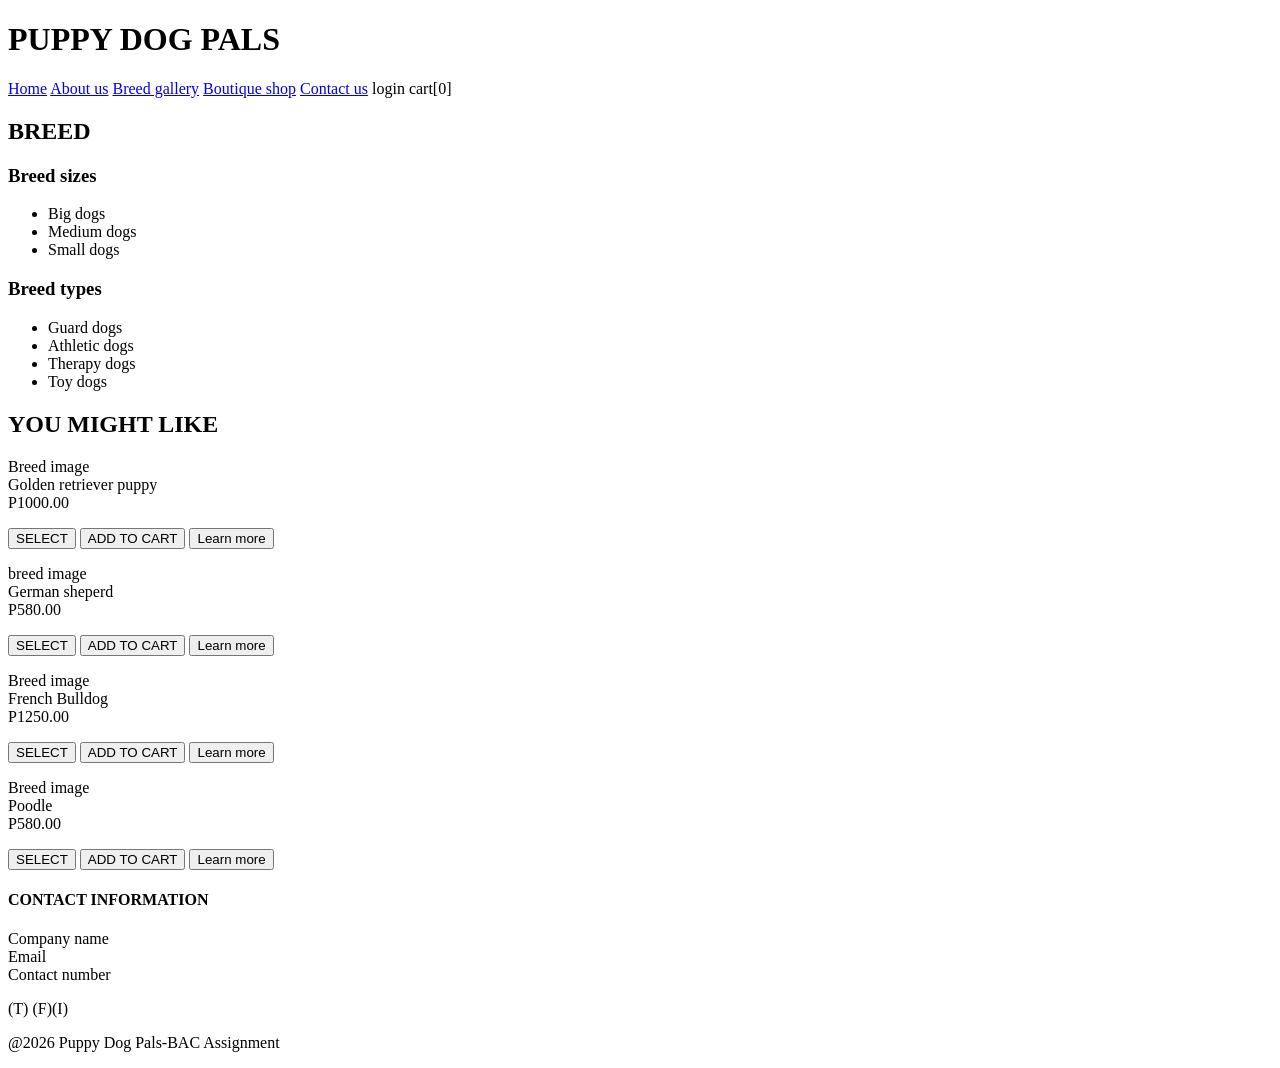
==== gallery.html @ 646cd706 "final submission" ====
<!DOCTYPE html>
<html>
    <head>
        <title> Breed gallery</title>
    </head>
 <body>
        <header>
        <h1> PUPPY DOG PALS </h1>
        <nav>
            <a href="index.html">Home</a>
            <a href="about.html">About us</a>
            <a href="gallery.html">Breed gallery</a>
            <a href="shop.html"> Boutique shop</a>
            <a href="contact.html"> Contact us</a>
            <span> login</span>
            <span> cart[0]</span>
        </nav>
    </header>
    <main>
        <aside>
        <h2>BREED</h2>
        <h3>Breed sizes</h3>
        <ul>
             <li>Big dogs</li>
             <li>Medium dogs</li>
             <li>Small dogs</li>
             
        </ul>
        <h3>Breed types</h3>
        <ul>
            <li> Guard dogs</li>
            <li> Athletic dogs</li>
            <li>Therapy dogs </li>
            <li>Toy dogs</li>
        </ul>
    </aside>
        <section> 
            <h2>YOU MIGHT LIKE</h2>
            <div>
                <p> 
                    Breed image<br>
                    Golden retriever puppy<br>
                    P1000.00
                </p>
                <button>SELECT</button>
                <button> ADD TO CART</button>
                <button>Learn more</button>
            </div>
            <div>
                <p>
                    breed image<br>
                    German sheperd<br>
                    P580.00
                </p>
                 <button>SELECT</button>
                <button> ADD TO CART</button>
                <button> Learn more</button>
            </div>
              <div>
                <p>
                    Breed image<br>
                    French Bulldog<br>
                    P1250.00
                </p>
                <button>SELECT</button>
                <button>ADD TO CART </button>
                <button> Learn more</button>
            </div>
                <div>
                    <p>
                        Breed image<br>
                        Poodle<br>
                        P580.00
                    </p>
                  <button>SELECT</button>
                <button>ADD TO CART </button>
                <button> Learn more</button>
            </div>
            </section>
        </main>
        <footer>
            <h4> CONTACT INFORMATION </h4>
            <p>
                Company name <br>
                Email <br>
                Contact number
            </p> 
            <p>
                <span>(T)</span> <span>(F)</span><span>(I)</span>
                      </p>
                             <p>@2026 Puppy Dog Pals-BAC Assignment</p>
                    </footer>
 </body>
     </html>
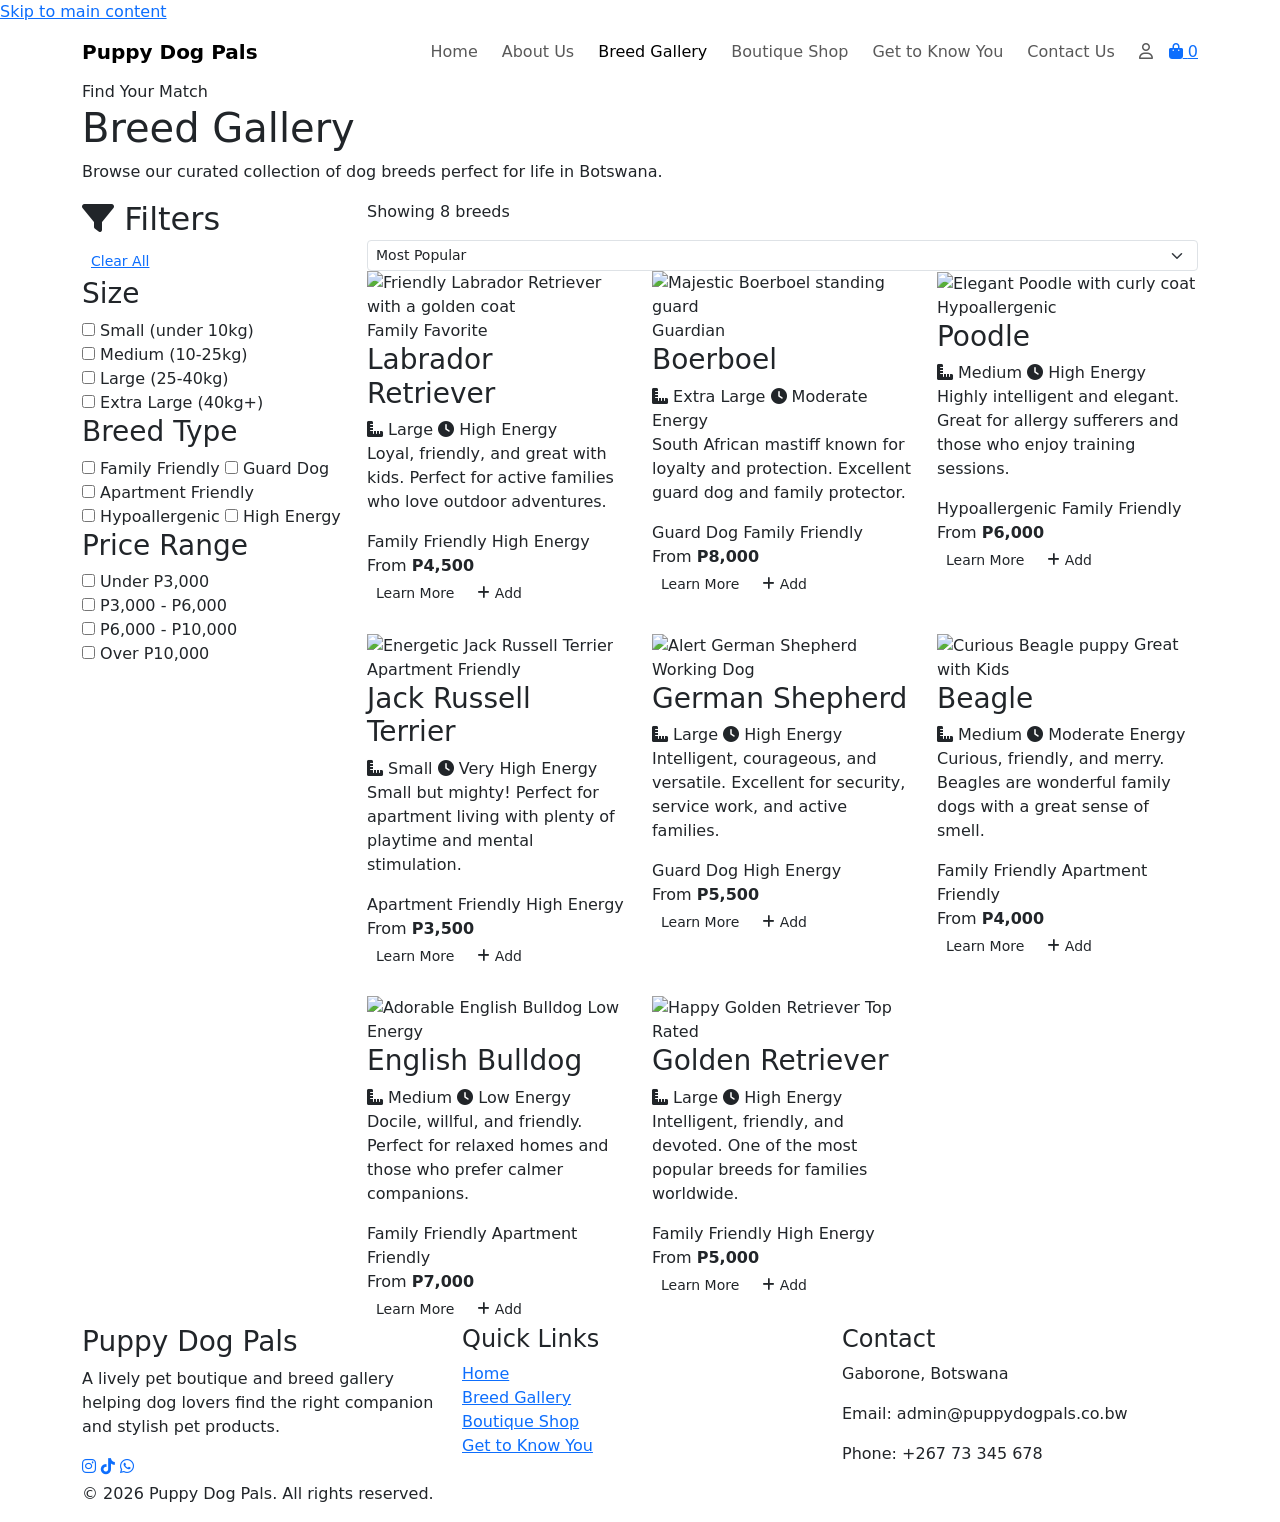
==== commit 175861ef: "Add files via upload" ====
--- a/gallery.html
+++ b/gallery.html
@@ -1,94 +1,518 @@
-<!DOCTYPE html>
-<html>
-    <head>
-        <title> Breed gallery</title>
-    </head>
- <body>
-        <header>
-        <h1> PUPPY DOG PALS </h1>
-        <nav>
-            <a href="index.html">Home</a>
-            <a href="about.html">About us</a>
-            <a href="gallery.html">Breed gallery</a>
-            <a href="shop.html"> Boutique shop</a>
-            <a href="contact.html"> Contact us</a>
-            <span> login</span>
-            <span> cart[0]</span>
-        </nav>
-    </header>
-    <main>
-        <aside>
-        <h2>BREED</h2>
-        <h3>Breed sizes</h3>
-        <ul>
-             <li>Big dogs</li>
-             <li>Medium dogs</li>
-             <li>Small dogs</li>
-             
-        </ul>
-        <h3>Breed types</h3>
-        <ul>
-            <li> Guard dogs</li>
-            <li> Athletic dogs</li>
-            <li>Therapy dogs </li>
-            <li>Toy dogs</li>
-        </ul>
-    </aside>
-        <section> 
-            <h2>YOU MIGHT LIKE</h2>
-            <div>
-                <p> 
-                    Breed image<br>
-                    Golden retriever puppy<br>
-                    P1000.00
-                </p>
-                <button>SELECT</button>
-                <button> ADD TO CART</button>
-                <button>Learn more</button>
-            </div>
-            <div>
-                <p>
-                    breed image<br>
-                    German sheperd<br>
-                    P580.00
-                </p>
-                 <button>SELECT</button>
-                <button> ADD TO CART</button>
-                <button> Learn more</button>
-            </div>
-              <div>
-                <p>
-                    Breed image<br>
-                    French Bulldog<br>
-                    P1250.00
-                </p>
-                <button>SELECT</button>
-                <button>ADD TO CART </button>
-                <button> Learn more</button>
-            </div>
-                <div>
-                    <p>
-                        Breed image<br>
-                        Poodle<br>
-                        P580.00
-                    </p>
-                  <button>SELECT</button>
-                <button>ADD TO CART </button>
-                <button> Learn more</button>
-            </div>
-            </section>
-        </main>
-        <footer>
-            <h4> CONTACT INFORMATION </h4>
-            <p>
-                Company name <br>
-                Email <br>
-                Contact number
-            </p> 
-            <p>
-                <span>(T)</span> <span>(F)</span><span>(I)</span>
-                      </p>
-                             <p>@2026 Puppy Dog Pals-BAC Assignment</p>
-                    </footer>
- </body>
-     </html>
+<!DOCTYPE html>
+<html lang="en">
+<head>
+  <meta charset="UTF-8">
+  <meta name="viewport" content="width=device-width, initial-scale=1.0">
+  <meta name="description" content="Browse our curated gallery of dog breeds. Find detailed profiles, temperament info, and pricing for breeds available in Botswana.">
+  <meta name="theme-color" content="#C9A96E">
+  <meta property="og:title" content="Breed Gallery | Puppy Dog Pals">
+  <meta property="og:description" content="Discover your perfect dog breed with our detailed profiles and expert recommendations.">
+  <link rel="preconnect" href="https://cdn.jsdelivr.net" crossorigin>
+  <link rel="preconnect" href="https://cdnjs.cloudflare.com" crossorigin>
+  <title>Breed Gallery | Puppy Dog Pals</title>
+  <link href="https://cdn.jsdelivr.net/npm/bootstrap@5.3.3/dist/css/bootstrap.min.css" rel="stylesheet"
+        integrity="sha384-QWTKZyjpPEjISv5WaRU9OFeRpok6YctnYmDr5pNlyT2bRjXh0JMhjY6hW+ALEwIH" crossorigin="anonymous">
+  <link rel="stylesheet" href="https://cdnjs.cloudflare.com/ajax/libs/font-awesome/6.5.0/css/all.min.css"
+        integrity="sha512-Avb2QiuDEEvB4bZJYdft2mNjVShBftLdPG8FJ0V7irTLQ8Uo0qcPxh4Plq7G5tGm0rU+1SPhVotteLpBERwTkw=="
+        crossorigin="anonymous" referrerpolicy="no-referrer">
+  <link rel="stylesheet" href="style.css">
+</head>
+
+<body>
+  <a href="#main-content" class="skip-link">Skip to main content</a>
+
+  <!-- Same navbar for consistency across all pages -->
+  <nav class="navbar navbar-expand-lg site-navbar sticky-top" aria-label="Main navigation">
+    <div class="container">
+      <a class="navbar-brand fw-bold" href="index.html" aria-label="Puppy Dog Pals Home">
+        Puppy Dog <span>Pals</span>
+      </a>
+      <button class="navbar-toggler" type="button" data-bs-toggle="collapse" data-bs-target="#mainNav"
+        aria-controls="mainNav" aria-expanded="false" aria-label="Toggle navigation menu">
+        <span class="navbar-toggler-icon" aria-hidden="true"></span>
+      </button>
+      <div class="collapse navbar-collapse" id="mainNav">
+        <ul class="navbar-nav ms-auto align-items-lg-center gap-lg-2">
+          <li class="nav-item"><a class="nav-link" href="index.html">Home</a></li>
+          <li class="nav-item"><a class="nav-link" href="about.html">About Us</a></li>
+          <li class="nav-item"><a class="nav-link active" href="gallery.html" aria-current="page">Breed Gallery</a></li>
+          <li class="nav-item"><a class="nav-link" href="shop.html">Boutique Shop</a></li>
+          <li class="nav-item"><a class="nav-link" href="quiz.html">Get to Know You</a></li>
+          <li class="nav-item"><a class="nav-link" href="contact.html">Contact Us</a></li>
+          <li class="nav-item">
+            <a href="login.html" class="nav-link" aria-label="Login to your account">
+              <i class="fa-regular fa-user" aria-hidden="true"></i>
+            </a>
+          </li>
+          <li class="nav-item">
+            <a href="cart.html" class="cart-badge" id="cartBadge" aria-label="Shopping cart, 0 items">
+              <i class="fa-solid fa-bag-shopping" aria-hidden="true"></i>
+              <span id="cartCount" aria-live="polite">0</span>
+            </a>
+          </li>
+        </ul>
+      </div>
+    </div>
+  </nav>
+
+  <main id="main-content">
+    <!-- Page header -->
+    <section class="page-header page-header-gallery">
+      <div class="container">
+        <span class="section-label">Find Your Match</span>
+        <h1>Breed Gallery</h1>
+        <p>Browse our curated collection of dog breeds perfect for life in Botswana.</p>
+      </div>
+    </section>
+
+    <!-- Gallery with sidebar filters - I used Bootstrap grid to create a responsive layout -->
+    <section class="gallery-section" aria-labelledby="gallery-heading">
+      <div class="container">
+        <div class="row g-4">
+          <!-- Filter Sidebar - I made this sticky so users can filter while scrolling -->
+          <div class="col-lg-3">
+            <aside class="filter-sidebar" aria-label="Breed filters">
+              <div class="filter-header">
+                <h2 id="gallery-heading"><i class="fa-solid fa-filter" aria-hidden="true"></i> Filters</h2>
+                <button class="btn btn-sm btn-link" id="clearFilters">Clear All</button>
+              </div>
+
+              <!-- Size Filter -->
+              <div class="filter-group">
+                <h3>Size</h3>
+                <div class="filter-options">
+                  <label class="filter-option">
+                    <input type="checkbox" name="size" value="small" data-filter="size">
+                    <span class="checkmark"></span>
+                    <span>Small (under 10kg)</span>
+                  </label>
+                  <label class="filter-option">
+                    <input type="checkbox" name="size" value="medium" data-filter="size">
+                    <span class="checkmark"></span>
+                    <span>Medium (10-25kg)</span>
+                  </label>
+                  <label class="filter-option">
+                    <input type="checkbox" name="size" value="large" data-filter="size">
+                    <span class="checkmark"></span>
+                    <span>Large (25-40kg)</span>
+                  </label>
+                  <label class="filter-option">
+                    <input type="checkbox" name="size" value="extra-large" data-filter="size">
+                    <span class="checkmark"></span>
+                    <span>Extra Large (40kg+)</span>
+                  </label>
+                </div>
+              </div>
+
+              <!-- Type Filter -->
+              <div class="filter-group">
+                <h3>Breed Type</h3>
+                <div class="filter-options">
+                  <label class="filter-option">
+                    <input type="checkbox" name="type" value="family" data-filter="type">
+                    <span class="checkmark"></span>
+                    <span>Family Friendly</span>
+                  </label>
+                  <label class="filter-option">
+                    <input type="checkbox" name="type" value="guard" data-filter="type">
+                    <span class="checkmark"></span>
+                    <span>Guard Dog</span>
+                  </label>
+                  <label class="filter-option">
+                    <input type="checkbox" name="type" value="apartment" data-filter="type">
+                    <span class="checkmark"></span>
+                    <span>Apartment Friendly</span>
+                  </label>
+                  <label class="filter-option">
+                    <input type="checkbox" name="type" value="hypoallergenic" data-filter="type">
+                    <span class="checkmark"></span>
+                    <span>Hypoallergenic</span>
+                  </label>
+                  <label class="filter-option">
+                    <input type="checkbox" name="type" value="active" data-filter="type">
+                    <span class="checkmark"></span>
+                    <span>High Energy</span>
+                  </label>
+                </div>
+              </div>
+
+              <!-- Price Range -->
+              <div class="filter-group">
+                <h3>Price Range</h3>
+                <div class="filter-options">
+                  <label class="filter-option">
+                    <input type="checkbox" name="price" value="under-3000" data-filter="price">
+                    <span class="checkmark"></span>
+                    <span>Under P3,000</span>
+                  </label>
+                  <label class="filter-option">
+                    <input type="checkbox" name="price" value="3000-6000" data-filter="price">
+                    <span class="checkmark"></span>
+                    <span>P3,000 - P6,000</span>
+                  </label>
+                  <label class="filter-option">
+                    <input type="checkbox" name="price" value="6000-10000" data-filter="price">
+                    <span class="checkmark"></span>
+                    <span>P6,000 - P10,000</span>
+                  </label>
+                  <label class="filter-option">
+                    <input type="checkbox" name="price" value="over-10000" data-filter="price">
+                    <span class="checkmark"></span>
+                    <span>Over P10,000</span>
+                  </label>
+                </div>
+              </div>
+            </aside>
+          </div>
+
+          <!-- Breed Grid - I used data attributes so JavaScript can filter these cards -->
+          <div class="col-lg-9">
+            <div class="gallery-toolbar">
+              <p class="results-count">Showing <span id="resultCount">8</span> breeds</p>
+              <div class="sort-dropdown">
+                <label for="sortSelect" class="visually-hidden">Sort breeds by</label>
+                <select id="sortSelect" class="form-select form-select-sm">
+                  <option value="popular">Most Popular</option>
+                  <option value="price-low">Price: Low to High</option>
+                  <option value="price-high">Price: High to Low</option>
+                  <option value="name">Name: A-Z</option>
+                </select>
+              </div>
+            </div>
+
+            <div class="row g-4" id="breedGrid">
+              <!-- Breed Card 1 -->
+              <div class="col-md-6 col-xl-4 breed-item" data-size="large" data-type="family active" data-price="4500" data-name="Labrador Retriever">
+                <article class="breed-card gallery-breed-card">
+                  <div class="breed-image">
+                    <img src="Big Labrador Retriever1.png" alt="Friendly Labrador Retriever with a golden coat" loading="lazy">
+                    <span class="breed-tag">Family Favorite</span>
+                  </div>
+                  <div class="breed-info">
+                    <h3>Labrador Retriever</h3>
+                    <div class="breed-meta">
+                      <span><i class="fa-solid fa-ruler-combined" aria-hidden="true"></i> Large</span>
+                      <span><i class="fa-solid fa-clock" aria-hidden="true"></i> High Energy</span>
+                    </div>
+                    <p>Loyal, friendly, and great with kids. Perfect for active families who love outdoor adventures.</p>
+                    <div class="breed-tags">
+                      <span class="tag">Family Friendly</span>
+                      <span class="tag">High Energy</span>
+                    </div>
+                    <div class="breed-price">From <strong>P4,500</strong></div>
+                    <div class="breed-actions">
+                      <a href="#" class="btn btn-sm btn-brand">Learn More</a>
+                      <button class="btn btn-sm btn-outline-brand add-to-cart"
+                              data-product-id="breed-labrador"
+                              data-product-name="Labrador Retriever"
+                              data-product-price="4500"
+                              data-product-image="images/breeds/labrador.jpg"
+                              aria-label="Add Labrador Retriever to inquiry">
+                        <i class="fa-solid fa-plus" aria-hidden="true"></i> Add
+                      </button>
+                    </div>
+                  </div>
+                </article>
+              </div>
+
+              <!-- Breed Card 2 -->
+              <div class="col-md-6 col-xl-4 breed-item" data-size="extra-large" data-type="guard family" data-price="8000" data-name="Boerboel">
+                <article class="breed-card gallery-breed-card">
+                  <div class="breed-image">
+                    <img src="Boerboel1.png" alt="Majestic Boerboel standing guard" loading="lazy">
+                    <span class="breed-tag">Guardian</span>
+                  </div>
+                  <div class="breed-info">
+                    <h3>Boerboel</h3>
+                    <div class="breed-meta">
+                      <span><i class="fa-solid fa-ruler-combined" aria-hidden="true"></i> Extra Large</span>
+                      <span><i class="fa-solid fa-clock" aria-hidden="true"></i> Moderate Energy</span>
+                    </div>
+                    <p>South African mastiff known for loyalty and protection. Excellent guard dog and family protector.</p>
+                    <div class="breed-tags">
+                      <span class="tag">Guard Dog</span>
+                      <span class="tag">Family Friendly</span>
+                    </div>
+                    <div class="breed-price">From <strong>P8,000</strong></div>
+                    <div class="breed-actions">
+                      <a href="#" class="btn btn-sm btn-brand">Learn More</a>
+                      <button class="btn btn-sm btn-outline-brand add-to-cart"
+                              data-product-id="breed-boerboel"
+                              data-product-name="Boerboel"
+                              data-product-price="8000"
+                              data-product-image="images/breeds/boerboel.jpg"
+                              aria-label="Add Boerboel to inquiry">
+                        <i class="fa-solid fa-plus" aria-hidden="true"></i> Add
+                      </button>
+                    </div>
+                  </div>
+                </article>
+              </div>
+
+              <!-- Breed Card 3 -->
+              <div class="col-md-6 col-xl-4 breed-item" data-size="medium" data-type="family hypoallergenic" data-price="6000" data-name="Poodle">
+                <article class="breed-card gallery-breed-card">
+                  <div class="breed-image">
+                    <img src="poodle1.png" alt="Elegant Poodle with curly coat" loading="lazy">
+                    <span class="breed-tag">Hypoallergenic</span>
+                  </div>
+                  <div class="breed-info">
+                    <h3>Poodle</h3>
+                    <div class="breed-meta">
+                      <span><i class="fa-solid fa-ruler-combined" aria-hidden="true"></i> Medium</span>
+                      <span><i class="fa-solid fa-clock" aria-hidden="true"></i> High Energy</span>
+                    </div>
+                    <p>Highly intelligent and elegant. Great for allergy sufferers and those who enjoy training sessions.</p>
+                    <div class="breed-tags">
+                      <span class="tag">Hypoallergenic</span>
+                      <span class="tag">Family Friendly</span>
+                    </div>
+                    <div class="breed-price">From <strong>P6,000</strong></div>
+                    <div class="breed-actions">
+                      <a href="#" class="btn btn-sm btn-brand">Learn More</a>
+                      <button class="btn btn-sm btn-outline-brand add-to-cart"
+                              data-product-id="breed-poodle"
+                              data-product-name="Poodle"
+                              data-product-price="6000"
+                              data-product-image="images/breeds/poodle.jpg"
+                              aria-label="Add Poodle to inquiry">
+                        <i class="fa-solid fa-plus" aria-hidden="true"></i> Add
+                      </button>
+                    </div>
+                  </div>
+                </article>
+              </div>
+
+              <!-- Breed Card 4 -->
+              <div class="col-md-6 col-xl-4 breed-item" data-size="small" data-type="apartment active" data-price="3500" data-name="Jack Russell Terrier">
+                <article class="breed-card gallery-breed-card">
+                  <div class="breed-image">
+                    <img src="jackR.png" alt="Energetic Jack Russell Terrier" loading="lazy">
+                    <span class="breed-tag">Apartment Friendly</span>
+                  </div>
+                  <div class="breed-info">
+                    <h3>Jack Russell Terrier</h3>
+                    <div class="breed-meta">
+                      <span><i class="fa-solid fa-ruler-combined" aria-hidden="true"></i> Small</span>
+                      <span><i class="fa-solid fa-clock" aria-hidden="true"></i> Very High Energy</span>
+                    </div>
+                    <p>Small but mighty! Perfect for apartment living with plenty of playtime and mental stimulation.</p>
+                    <div class="breed-tags">
+                      <span class="tag">Apartment Friendly</span>
+                      <span class="tag">High Energy</span>
+                    </div>
+                    <div class="breed-price">From <strong>P3,500</strong></div>
+                    <div class="breed-actions">
+                      <a href="#" class="btn btn-sm btn-brand">Learn More</a>
+                      <button class="btn btn-sm btn-outline-brand add-to-cart"
+                              data-product-id="breed-jack-russell"
+                              data-product-name="Jack Russell Terrier"
+                              data-product-price="3500"
+                              data-product-image="images/breeds/jack-russell.jpg"
+                              aria-label="Add Jack Russell Terrier to inquiry">
+                        <i class="fa-solid fa-plus" aria-hidden="true"></i> Add
+                      </button>
+                    </div>
+                  </div>
+                </article>
+              </div>
+
+              <!-- Breed Card 5 -->
+              <div class="col-md-6 col-xl-4 breed-item" data-size="large" data-type="guard active" data-price="5500" data-name="German Shepherd">
+                <article class="breed-card gallery-breed-card">
+                  <div class="breed-image">
+                    <img src="shepard.png" alt="Alert German Shepherd" loading="lazy">
+                    <span class="breed-tag">Working Dog</span>
+                  </div>
+                  <div class="breed-info">
+                    <h3>German Shepherd</h3>
+                    <div class="breed-meta">
+                      <span><i class="fa-solid fa-ruler-combined" aria-hidden="true"></i> Large</span>
+                      <span><i class="fa-solid fa-clock" aria-hidden="true"></i> High Energy</span>
+                    </div>
+                    <p>Intelligent, courageous, and versatile. Excellent for security, service work, and active families.</p>
+                    <div class="breed-tags">
+                      <span class="tag">Guard Dog</span>
+                      <span class="tag">High Energy</span>
+                    </div>
+                    <div class="breed-price">From <strong>P5,500</strong></div>
+                    <div class="breed-actions">
+                      <a href="#" class="btn btn-sm btn-brand">Learn More</a>
+                      <button class="btn btn-sm btn-outline-brand add-to-cart"
+                              data-product-id="breed-german-shepherd"
+                              data-product-name="German Shepherd"
+                              data-product-price="5500"
+                              data-product-image="images/breeds/german-shepherd.jpg"
+                              aria-label="Add German Shepherd to inquiry">
+                        <i class="fa-solid fa-plus" aria-hidden="true"></i> Add
+                      </button>
+                    </div>
+                  </div>
+                </article>
+              </div>
+
+              <!-- Breed Card 6 -->
+              <div class="col-md-6 col-xl-4 breed-item" data-size="medium" data-type="family apartment" data-price="4000" data-name="Beagle">
+                <article class="breed-card gallery-breed-card">
+                  <div class="breed-image">
+                    <img src="beegle.png" alt="Curious Beagle puppy" loading="lazy">
+                    <span class="breed-tag">Great with Kids</span>
+                  </div>
+                  <div class="breed-info">
+                    <h3>Beagle</h3>
+                    <div class="breed-meta">
+                      <span><i class="fa-solid fa-ruler-combined" aria-hidden="true"></i> Medium</span>
+                      <span><i class="fa-solid fa-clock" aria-hidden="true"></i> Moderate Energy</span>
+                    </div>
+                    <p>Curious, friendly, and merry. Beagles are wonderful family dogs with a great sense of smell.</p>
+                    <div class="breed-tags">
+                      <span class="tag">Family Friendly</span>
+                      <span class="tag">Apartment Friendly</span>
+                    </div>
+                    <div class="breed-price">From <strong>P4,000</strong></div>
+                    <div class="breed-actions">
+                      <a href="#" class="btn btn-sm btn-brand">Learn More</a>
+                      <button class="btn btn-sm btn-outline-brand add-to-cart"
+                              data-product-id="breed-beagle"
+                              data-product-name="Beagle"
+                              data-product-price="4000"
+                              data-product-image="images/breeds/beagle.jpg"
+                              aria-label="Add Beagle to inquiry">
+                        <i class="fa-solid fa-plus" aria-hidden="true"></i> Add
+                      </button>
+                    </div>
+                  </div>
+                </article>
+              </div>
+
+              <!-- Breed Card 7 -->
+              <div class="col-md-6 col-xl-4 breed-item" data-size="medium" data-type="family apartment" data-price="7000" data-name="English Bulldog">
+                <article class="breed-card gallery-breed-card">
+                  <div class="breed-image">
+                    <img src="bulldog.jpg" alt="Adorable English Bulldog" loading="lazy">
+                    <span class="breed-tag">Low Energy</span>
+                  </div>
+                  <div class="breed-info">
+                    <h3>English Bulldog</h3>
+                    <div class="breed-meta">
+                      <span><i class="fa-solid fa-ruler-combined" aria-hidden="true"></i> Medium</span>
+                      <span><i class="fa-solid fa-clock" aria-hidden="true"></i> Low Energy</span>
+                    </div>
+                    <p>Docile, willful, and friendly. Perfect for relaxed homes and those who prefer calmer companions.</p>
+                    <div class="breed-tags">
+                      <span class="tag">Family Friendly</span>
+                      <span class="tag">Apartment Friendly</span>
+                    </div>
+                    <div class="breed-price">From <strong>P7,000</strong></div>
+                    <div class="breed-actions">
+                      <a href="#" class="btn btn-sm btn-brand">Learn More</a>
+                      <button class="btn btn-sm btn-outline-brand add-to-cart"
+                              data-product-id="breed-bulldog"
+                              data-product-name="English Bulldog"
+                              data-product-price="7000"
+                              data-product-image="images/breeds/bulldog.jpg"
+                              aria-label="Add English Bulldog to inquiry">
+                        <i class="fa-solid fa-plus" aria-hidden="true"></i> Add
+                      </button>
+                    </div>
+                  </div>
+                </article>
+              </div>
+
+              <!-- Breed Card 8 -->
+              <div class="col-md-6 col-xl-4 breed-item" data-size="large" data-type="family active" data-price="5000" data-name="Golden Retriever">
+                <article class="breed-card gallery-breed-card">
+                  <div class="breed-image">
+                    <img src="Golden Retriever.png" alt="Happy Golden Retriever" loading="lazy">
+                    <span class="breed-tag">Top Rated</span>
+                  </div>
+                  <div class="breed-info">
+                    <h3>Golden Retriever</h3>
+                    <div class="breed-meta">
+                      <span><i class="fa-solid fa-ruler-combined" aria-hidden="true"></i> Large</span>
+                      <span><i class="fa-solid fa-clock" aria-hidden="true"></i> High Energy</span>
+                    </div>
+                    <p>Intelligent, friendly, and devoted. One of the most popular breeds for families worldwide.</p>
+                    <div class="breed-tags">
+                      <span class="tag">Family Friendly</span>
+                      <span class="tag">High Energy</span>
+                    </div>
+                    <div class="breed-price">From <strong>P5,000</strong></div>
+                    <div class="breed-actions">
+                      <a href="#" class="btn btn-sm btn-brand">Learn More</a>
+                      <button class="btn btn-sm btn-outline-brand add-to-cart"
+                              data-product-id="breed-golden-retriever"
+                              data-product-name="Golden Retriever"
+                              data-product-price="5000"
+                              data-product-image="images/breeds/golden-retriever.jpg"
+                              aria-label="Add Golden Retriever to inquiry">
+                        <i class="fa-solid fa-plus" aria-hidden="true"></i> Add
+                      </button>
+                    </div>
+                  </div>
+                </article>
+              </div>
+            </div>
+
+            <!-- No results message - hidden by default, shown by JavaScript when filters match nothing -->
+            <div class="no-results" id="noResults" style="display: none;">
+              <i class="fa-solid fa-dog" aria-hidden="true"></i>
+              <h3>No breeds match your filters</h3>
+              <p>Try adjusting your filters or <button class="btn btn-link" id="resetFilters">clear all filters</button> to see all breeds.</p>
+            </div>
+          </div>
+        </div>
+      </div>
+    </section>
+  </main>
+
+  <!-- Same footer -->
+ <!-- Footer -->
+  <footer class="site-footer">
+    <div class="container">
+      <div class="row g-4">
+        <div class="col-md-4">
+          <h3 class="footer-brand">Puppy Dog <span>Pals</span></h3>
+          <p>
+            A lively pet boutique and breed gallery helping dog lovers find the right companion and stylish pet products.
+          </p>
+
+          <div class="footer-socials">
+            <a href="#" aria-label="Instagram"><i class="fa-brands fa-instagram"></i></a>
+            <a href="#" aria-label="TikTok"><i class="fa-brands fa-tiktok"></i></a>
+            <a href="#" aria-label="WhatsApp"><i class="fa-brands fa-whatsapp"></i></a>
+          </div>
+        </div>
+
+        <div class="col-md-4">
+          <h4>Quick Links</h4>
+          <ul class="list-unstyled">
+            <li><a href="index.html">Home</a></li>
+            <li><a href="gallery.html">Breed Gallery</a></li>
+            <li><a href="shop.html">Boutique Shop</a></li>
+            <li><a href="quiz.html">Get to Know You</a></li>
+          </ul>
+        </div>
+
+        <div class="col-md-4">
+          <h4>Contact</h4>
+          <p>Gaborone, Botswana</p>
+          <p>Email: admin@puppydogpals.co.bw</p>
+          <p>Phone: +267 73 345 678</p>
+        </div>
+      </div>
+
+      <div class="footer-bottom">
+        <p>&copy; 2026 Puppy Dog Pals. All rights reserved.</p>
+      </div>
+    </div>
+  </footer>
+
+  <div id="cart-toast" class="toast-container" role="status" aria-live="polite" aria-atomic="true"></div>
+
+  <script src="https://cdn.jsdelivr.net/npm/bootstrap@5.3.3/dist/js/bootstrap.bundle.min.js"
+          integrity="sha384-YvpcrYf0tY3lHB60NNkmXc5s9fDVZLESaAA55NDzOxhy9GkcIdslK1eN7N6jIeHz"
+          crossorigin="anonymous"></script>
+  <script src="script.js" defer></script>
+</body>
+</html>
